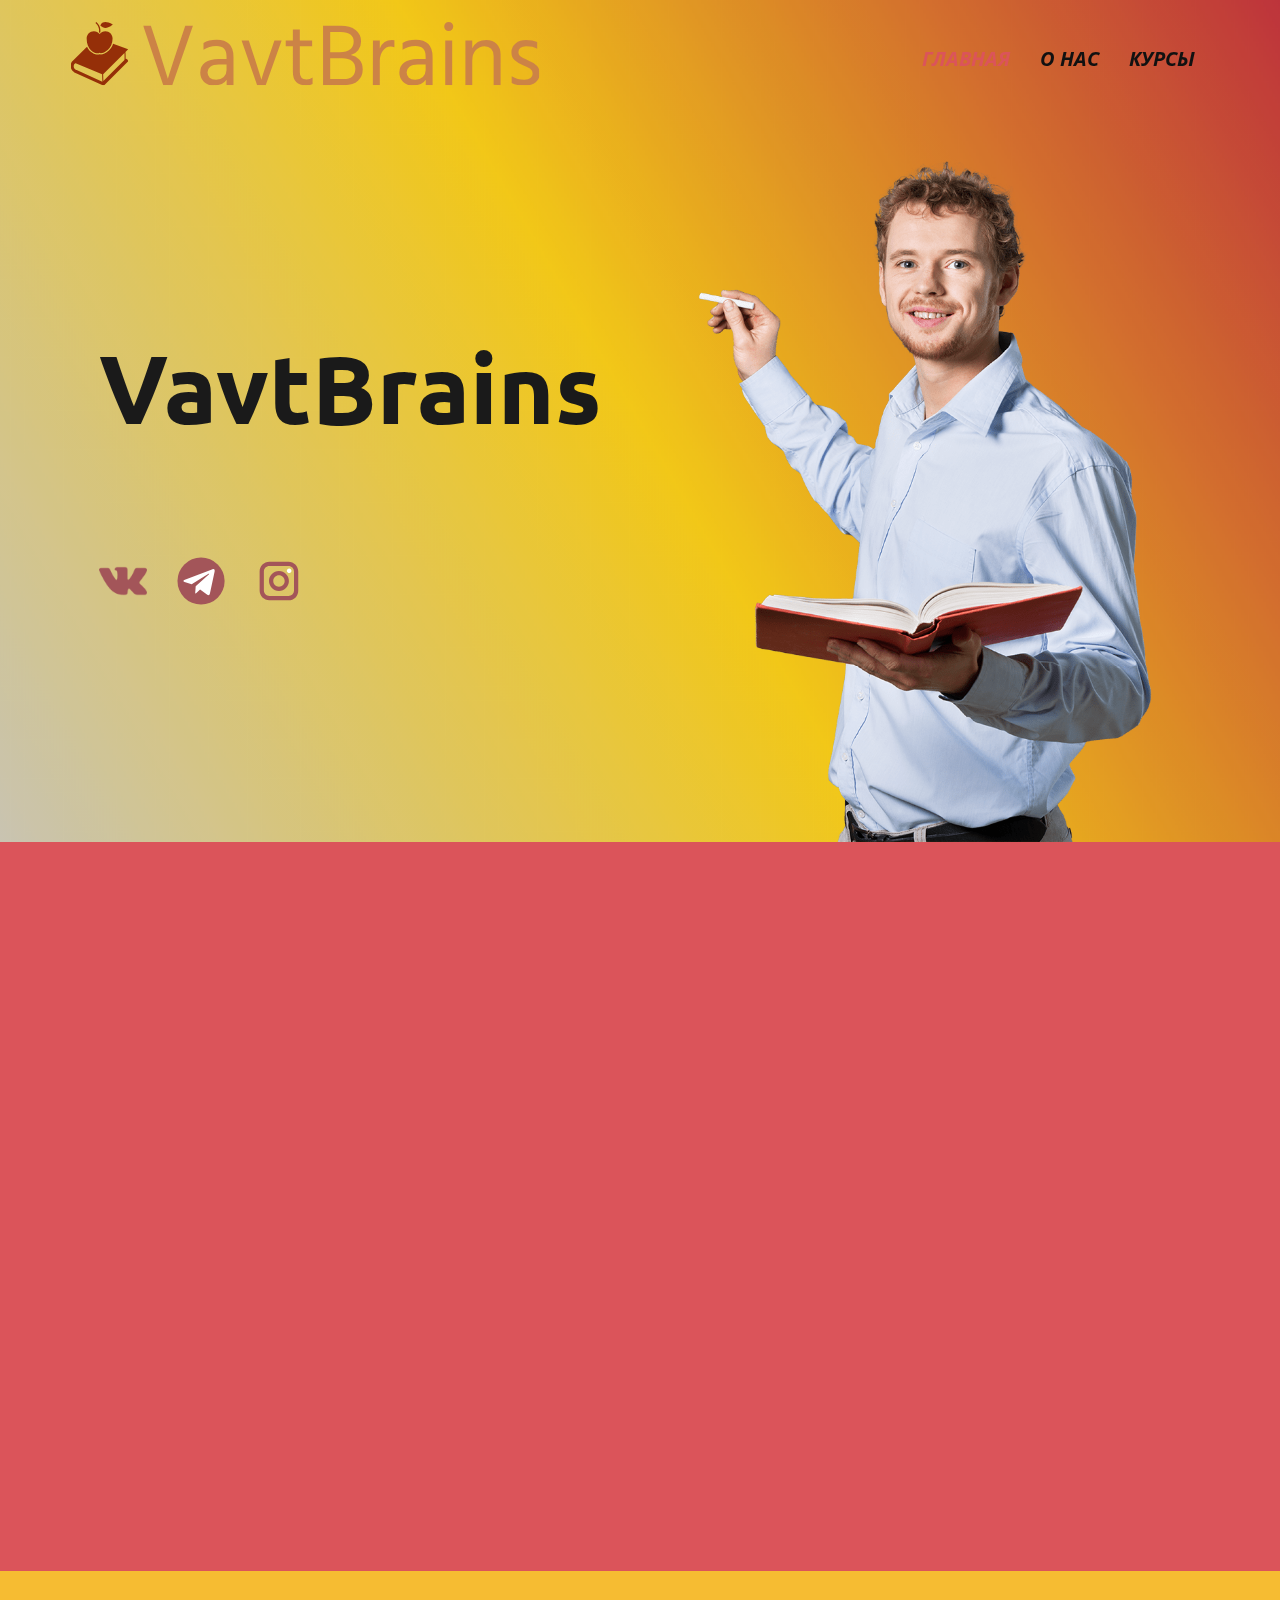
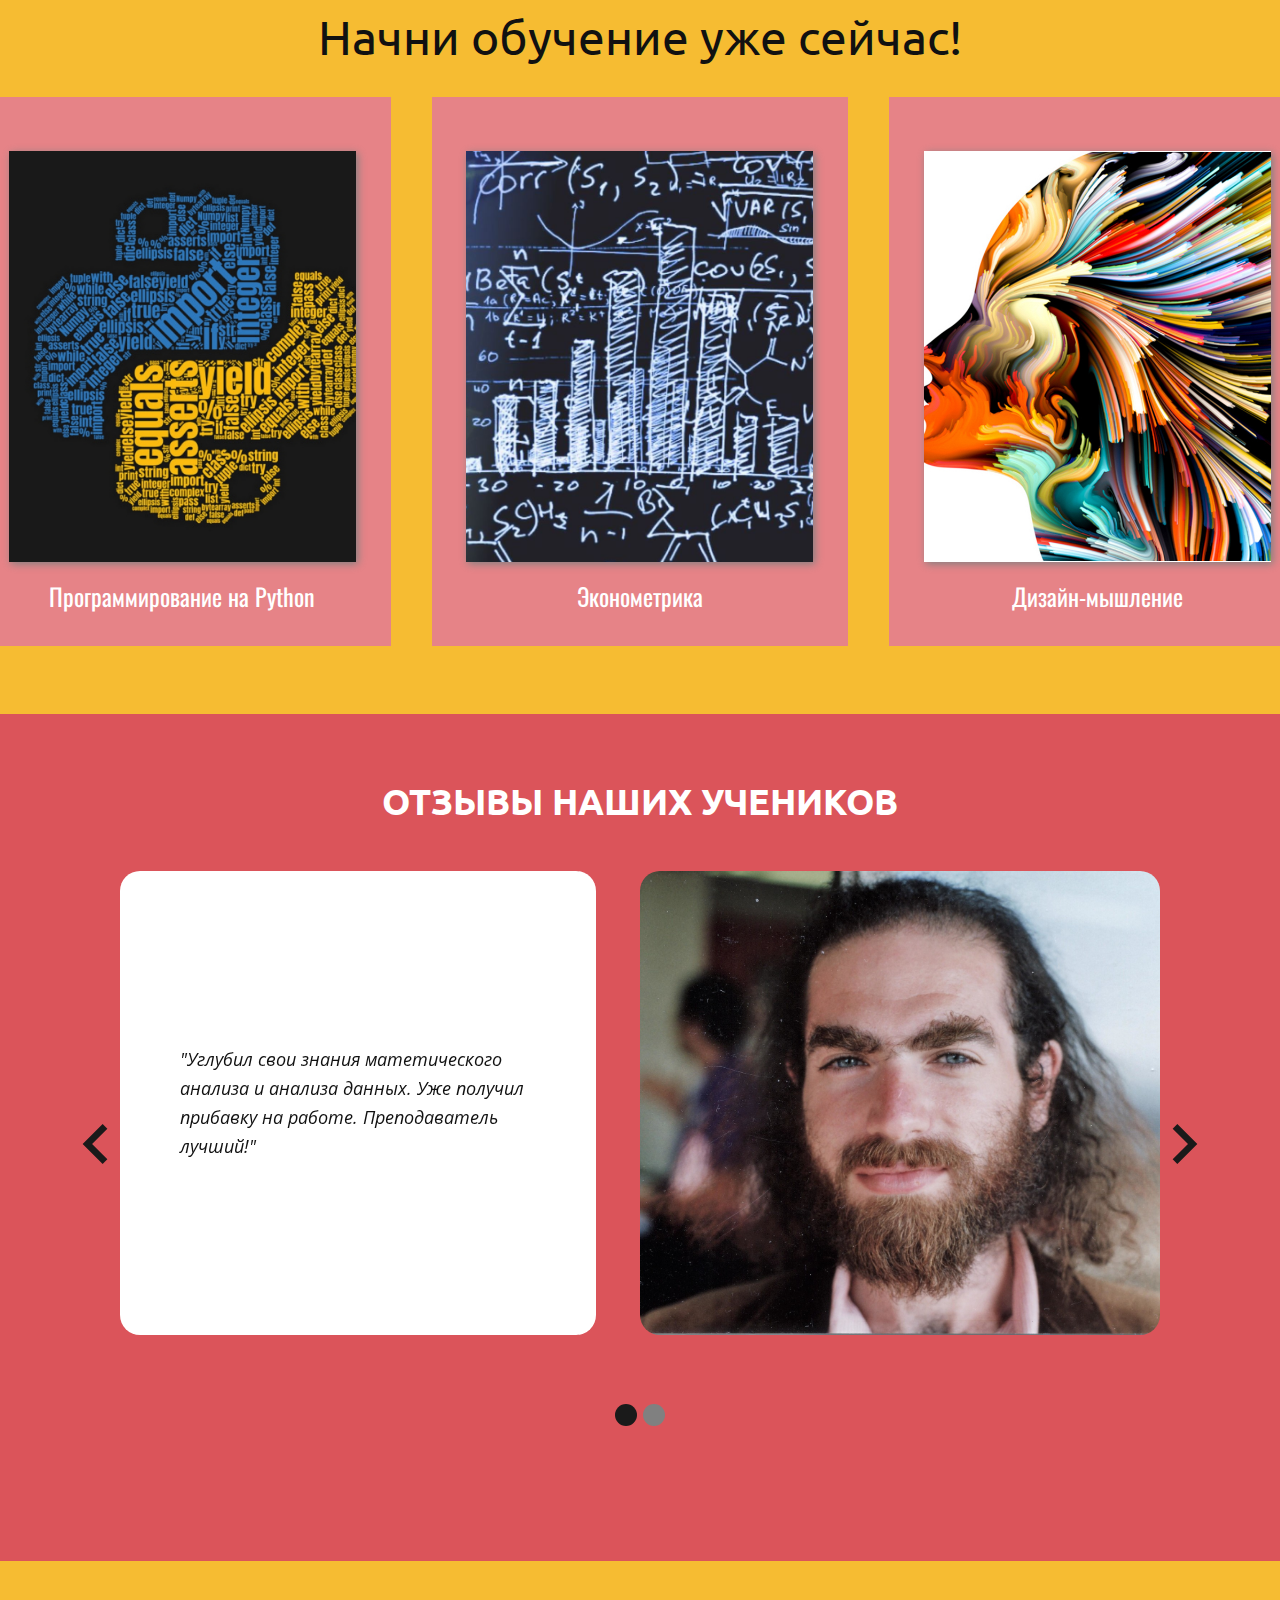
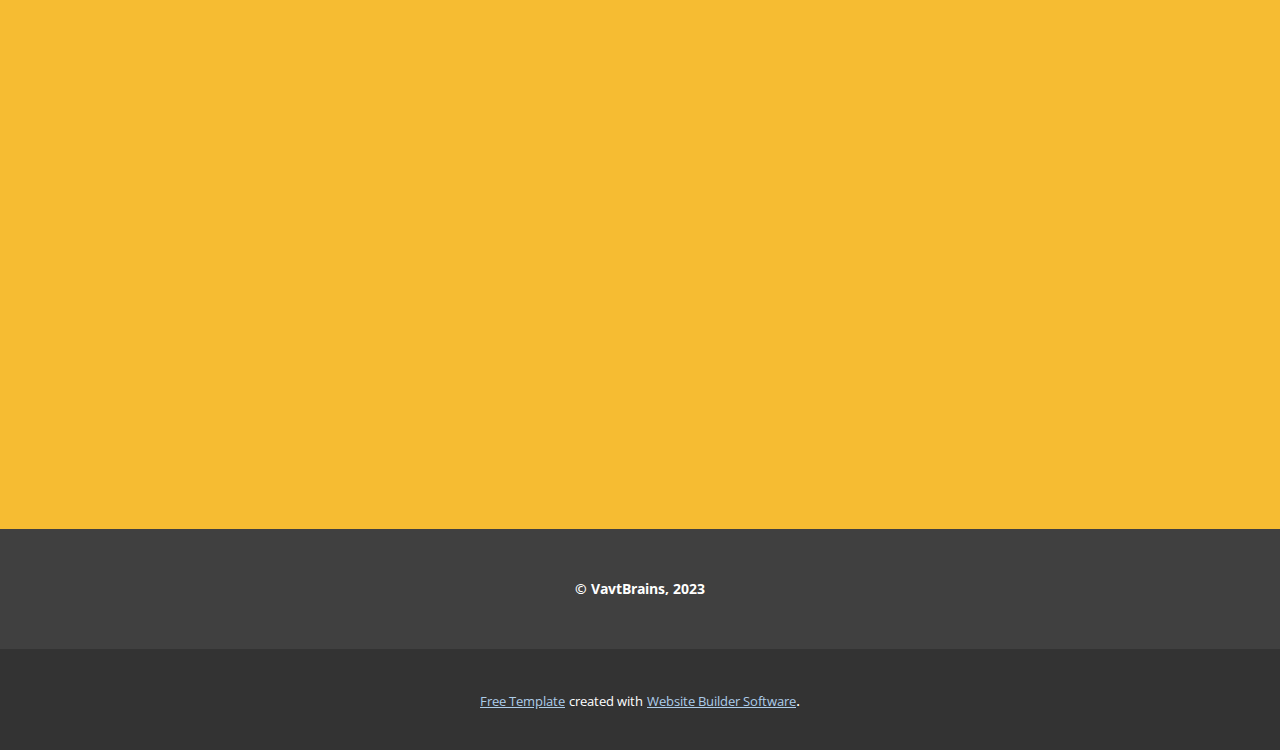
==== index.html @ 1d0968ed "Initial commit" ====
<!DOCTYPE html>
<html style="font-size: 16px;" lang="ru"><head>
    <meta name="viewport" content="width=device-width, initial-scale=1.0">
    <meta charset="utf-8">
    <meta name="keywords" content="​Teaching and Learning Center, Education and Learning, 01, 02, 03, 04, Meet The Team, ​Start working smarter, ​Your space
to learn, connect,
and be inspired, Educational programs">
    <meta name="description" content="">
    <title>Главная</title>
    <link rel="stylesheet" href="nicepage.css" media="screen">
<link rel="stylesheet" href="Главная.css" media="screen">
    <script class="u-script" type="text/javascript" src="jquery.js" defer=""></script>
    <script class="u-script" type="text/javascript" src="nicepage.js" defer=""></script>
    <meta name="generator" content="Nicepage 5.20.7, nicepage.com">
    <meta name="referrer" content="origin">
    <link id="u-theme-google-font" rel="stylesheet" href="https://fonts.googleapis.com/css?family=Roboto:100,100i,300,300i,400,400i,500,500i,700,700i,900,900i|Open+Sans:300,300i,400,400i,500,500i,600,600i,700,700i,800,800i">
    <link id="u-page-google-font" rel="stylesheet" href="https://fonts.googleapis.com/css?family=Ubuntu:300,300i,400,400i,500,500i,700,700i|Lobster:400|Oswald:200,300,400,500,600,700">
    
    
    
    
    
    
    
    <script type="application/ld+json">{
		"@context": "http://schema.org",
		"@type": "Organization",
		"name": "",
		"logo": "images/logo-no-background.svg"
}</script>
    <meta name="theme-color" content="#478ac9">
    <meta property="og:title" content="Главная">
    <meta property="og:type" content="website">
  <meta data-intl-tel-input-cdn-path="intlTelInput/"></head>
  <body data-home-page="Главная.html" data-home-page-title="Главная" data-path-to-root="./" data-include-products="false" class="u-body u-overlap u-overlap-transparent u-xl-mode" data-lang="ru"><header class="u-clearfix u-grey-75 u-header u-sticky u-sticky-ec16 u-header" id="sec-6c31"><div class="u-clearfix u-sheet u-sheet-1">
        <a href="Главная.html" class="u-image u-logo u-image-1" data-image-width="1500" data-image-height="204" title="Главная">
          <img src="images/logo-no-background.svg" class="u-logo-image u-logo-image-1">
        </a>
        <nav class="u-menu u-menu-one-level u-offcanvas u-menu-1">
          <div class="menu-collapse" style="font-size: 1.25rem; letter-spacing: 0px; font-weight: 700; font-style: italic; text-transform: uppercase;">
            <a class="u-button-style u-custom-left-right-menu-spacing u-custom-padding-bottom u-custom-text-active-color u-custom-text-hover-color u-custom-top-bottom-menu-spacing u-nav-link u-text-active-palette-1-base u-text-hover-palette-2-base" href="#">
              <svg class="u-svg-link" viewBox="0 0 24 24"><use xmlns:xlink="http://www.w3.org/1999/xlink" xlink:href="#menu-hamburger"></use></svg>
              <svg class="u-svg-content" version="1.1" id="menu-hamburger" viewBox="0 0 16 16" x="0px" y="0px" xmlns:xlink="http://www.w3.org/1999/xlink" xmlns="http://www.w3.org/2000/svg"><g><rect y="1" width="16" height="2"></rect><rect y="7" width="16" height="2"></rect><rect y="13" width="16" height="2"></rect>
</g></svg>
            </a>
          </div>
          <div class="u-custom-menu u-nav-container">
            <ul class="u-nav u-unstyled u-nav-1"><li class="u-nav-item"><a class="u-button-style u-nav-link u-text-active-palette-2-base u-text-hover-custom-color-1" href="Главная.html" style="padding: 30px 15px;">Главная</a>
</li><li class="u-nav-item"><a class="u-button-style u-nav-link u-text-active-palette-2-base u-text-hover-custom-color-1" href="О-нас.html" style="padding: 30px 15px;">О нас</a>
</li><li class="u-nav-item"><a class="u-button-style u-nav-link u-text-active-palette-2-base u-text-hover-custom-color-1" href="Курсы.html" style="padding: 30px 15px;">Курсы</a>
</li></ul>
          </div>
          <div class="u-custom-menu u-nav-container-collapse">
            <div class="u-black u-container-style u-inner-container-layout u-opacity u-opacity-95 u-sidenav">
              <div class="u-inner-container-layout u-sidenav-overflow">
                <div class="u-menu-close"></div>
                <ul class="u-align-center u-nav u-popupmenu-items u-unstyled u-nav-2"><li class="u-nav-item"><a class="u-button-style u-nav-link" href="Главная.html">Главная</a>
</li><li class="u-nav-item"><a class="u-button-style u-nav-link" href="О-нас.html">О нас</a>
</li><li class="u-nav-item"><a class="u-button-style u-nav-link" href="Курсы.html">Курсы</a>
</li></ul>
              </div>
            </div>
            <div class="u-black u-menu-overlay u-opacity u-opacity-70"></div>
          </div>
        </nav>
      </div></header>
    <section class="u-clearfix u-image u-shading u-section-1" id="sec-2d2a" data-image-width="1920" data-image-height="1080">
      <div class="u-clearfix u-sheet u-valign-middle-md u-valign-middle-sm u-valign-middle-xs u-sheet-1">
        <div class="data-layout-selected u-clearfix u-expanded-width u-layout-wrap u-layout-wrap-1">
          <div class="u-layout">
            <div class="u-layout-row">
              <div class="u-container-align-left u-container-style u-layout-cell u-left-cell u-shape-rectangle u-size-30 u-layout-cell-1" src="">
                <div class="u-container-layout u-container-layout-1">
                  <h1 class="u-align-left u-custom-font u-font-ubuntu u-text u-text-grey-90 u-text-1" data-animation-name="customAnimationIn" data-animation-duration="1500" data-animation-delay="0"> VavtBrains</h1>
                  <p class="u-align-left u-custom-font u-font-lobster u-text u-text-grey-90 u-text-2" data-animation-name="customAnimationIn" data-animation-duration="1000" data-animation-delay="1500"> От профессионалов для профессионалов.</p>
                  <div class="u-social-icons u-spacing-30 u-social-icons-1" data-animation-name="customAnimationIn" data-animation-duration="1000" data-animation-delay="250">
                    <a class="u-social-url" target="_blank" data-type="Custom" title="Custom" href=""><span class="u-file-icon u-icon u-social-custom u-social-icon u-text-palette-2-dark-1 u-icon-1"><img src="images/81893-cced11c1.png" alt=""></span>
                    </a>
                    <a class="u-social-url" target="_blank" data-type="Telegram" title="Telegram" href=""><span class="u-icon u-social-icon u-social-telegram u-text-palette-2-dark-1 u-icon-2"><svg class="u-svg-link" preserveAspectRatio="xMidYMin slice" viewBox="0 0 112 112" style=""><use xmlns:xlink="http://www.w3.org/1999/xlink" xlink:href="#svg-775e"></use></svg><svg class="u-svg-content" viewBox="0 0 112 112" x="0" y="0" id="svg-775e"><circle fill="currentColor" cx="56.1" cy="56.1" r="55"></circle><path fill="#FFFFFF" d="M18.4,53.2l64.7-24.9c3-1.1,5.6,0.7,4.7,5.3l0,0l-11,51.8c-0.8,3.7-3,4.6-6.1,2.8L53.9,75.8l-8.1,7.8
	c-0.9,0.9-1.7,1.6-3.4,1.6l1.2-17l31.1-28c1.4-1.2-0.3-1.9-2.1-0.7L34.2,63.7l-16.6-5.2C14,57.4,14,54.9,18.4,53.2L18.4,53.2z"></path></svg></span>
                    </a>
                    <a class="u-social-url" title="instagram" target="_blank" href="https://instagram.com/name"><span class="u-icon u-social-icon u-social-instagram u-text-palette-2-dark-1 u-icon-3"><svg class="u-svg-link" preserveAspectRatio="xMidYMin slice" viewBox="0 0 112 112" style=""><use xmlns:xlink="http://www.w3.org/1999/xlink" xlink:href="#svg-4257"></use></svg><svg class="u-svg-content" viewBox="0 0 112 112" x="0" y="0" id="svg-4257"><path fill="currentColor" d="M55.9,32.9c-12.8,0-23.2,10.4-23.2,23.2s10.4,23.2,23.2,23.2s23.2-10.4,23.2-23.2S68.7,32.9,55.9,32.9z
	 M55.9,69.4c-7.4,0-13.3-6-13.3-13.3c-0.1-7.4,6-13.3,13.3-13.3s13.3,6,13.3,13.3C69.3,63.5,63.3,69.4,55.9,69.4z"></path><path fill="#FFFFFF" d="M79.7,26.8c-3,0-5.4,2.5-5.4,5.4s2.5,5.4,5.4,5.4c3,0,5.4-2.5,5.4-5.4S82.7,26.8,79.7,26.8z"></path><path fill="currentColor" d="M78.2,11H33.5C21,11,10.8,21.3,10.8,33.7v44.7c0,12.6,10.2,22.8,22.7,22.8h44.7c12.6,0,22.7-10.2,22.7-22.7
	V33.7C100.8,21.1,90.6,11,78.2,11z M91,78.4c0,7.1-5.8,12.8-12.8,12.8H33.5c-7.1,0-12.8-5.8-12.8-12.8V33.7
	c0-7.1,5.8-12.8,12.8-12.8h44.7c7.1,0,12.8,5.8,12.8,12.8V78.4z"></path></svg></span>
                    </a>
                  </div>
                </div>
              </div>
              <div class="u-align-left u-container-align-center-sm u-container-align-center-xs u-container-style u-layout-cell u-right-cell u-size-30 u-layout-cell-2">
                <div class="u-container-layout u-valign-bottom-lg u-valign-bottom-md u-valign-bottom-xl u-valign-top-sm u-valign-top-xs u-container-layout-2">
                  <img src="images/dswamin.png" alt="" class="u-expanded-width-lg u-expanded-width-xl u-image u-image-default u-image-1" data-animation-name="customAnimationIn" data-animation-duration="1500" data-animation-delay="0">
                </div>
              </div>
            </div>
          </div>
        </div>
      </div>
    </section>
    <section class="u-align-center u-clearfix u-container-align-left u-palette-2-base u-section-2" id="carousel_10de">
      <div class="u-clearfix u-sheet u-valign-middle u-sheet-1">
        <div class="data-layout-selected u-clearfix u-expanded-width u-layout-wrap u-layout-wrap-1">
          <div class="u-layout">
            <div class="u-layout-row">
              <div class="u-container-align-left u-container-style u-layout-cell u-size-30 u-layout-cell-1">
                <div class="u-container-layout u-valign-top u-container-layout-1">
                  <h5 class="u-align-left u-text u-text-default u-text-palette-2-light-1 u-text-1" data-animation-name="customAnimationIn" data-animation-duration="1500" data-animation-delay="500">ОСобый подход</h5>
                  <div class="u-list u-list-1">
                    <div class="u-repeater u-repeater-1">
                      <div class="u-container-align-left u-container-style u-list-item u-repeater-item u-shape-rectangle u-list-item-1" data-animation-name="customAnimationIn" data-animation-duration="1500" data-animation-delay="250">
                        <div class="u-container-layout u-similar-container u-container-layout-2">
                          <h3 class="u-align-left u-text u-text-2"> Новые стратегии образования</h3>
                          <p class="u-align-left u-text u-text-3">В наших курсах используются уникальные методики преподавателей, а также современные технологии обучения.<br>
                          </p>
                        </div>
                      </div>
                      <div class="u-container-align-left u-container-style u-list-item u-repeater-item u-shape-rectangle u-list-item-2" data-animation-name="customAnimationIn" data-animation-duration="1500" data-animation-delay="250">
                        <div class="u-container-layout u-similar-container u-container-layout-3">
                          <h3 class="u-align-left u-text u-text-4"> Обучение на практике</h3>
                          <p class="u-align-left u-text u-text-5"> В наших курсах 80% практики и 20% теории.</p>
                        </div>
                      </div>
                    </div>
                  </div>
                </div>
              </div>
              <div class="u-container-align-left u-container-style u-layout-cell u-size-30 u-layout-cell-2">
                <div class="u-container-layout u-valign-bottom u-container-layout-4">
                  <h5 class="u-align-left u-text u-text-default u-text-palette-2-light-1 u-text-6" data-animation-name="customAnimationIn" data-animation-duration="1500" data-animation-delay="500" data-animation-direction=""> Профессиональное обучение</h5>
                  <div class="u-list u-list-2">
                    <div class="u-repeater u-repeater-2">
                      <div class="u-container-align-left u-container-style u-list-item u-repeater-item u-shape-rectangle u-list-item-3" data-animation-name="customAnimationIn" data-animation-duration="1500" data-animation-delay="250">
                        <div class="u-container-layout u-similar-container u-valign-middle u-container-layout-5">
                          <h3 class="u-align-left u-text u-text-7"> Учителя - профессионалы</h3>
                          <p class="u-align-left u-text u-text-8">Наши преподаватели - действующие бизнесмены, политики, программисты, практикующие ученые с научной степенью.</p>
                        </div>
                      </div>
                      <div class="u-container-align-left u-container-style u-list-item u-repeater-item u-shape-rectangle u-list-item-4" data-animation-name="customAnimationIn" data-animation-duration="1500" data-animation-delay="250">
                        <div class="u-container-layout u-similar-container u-valign-middle u-container-layout-6">
                          <h3 class="u-align-left u-text u-text-9"> Коротко и трудоемко</h3>
                          <p class="u-align-left u-text u-text-10">Отличительной частью наших курсов является короткое время их прохождения, но существенное количество качественного преподаваемого материала.</p>
                        </div>
                      </div>
                    </div>
                  </div>
                </div>
              </div>
            </div>
          </div>
        </div>
      </div>
    </section>
    <section class="u-clearfix u-custom-color-1 u-section-3" id="sec-ecf3">
      <div class="u-clearfix u-sheet u-sheet-1">
        <h2 class="u-custom-font u-font-ubuntu u-text u-text-default u-text-1"> Начни обучение уже сейчас!</h2>
        <div class="custom-expanded u-list u-list-1">
          <div class="u-repeater u-repeater-1">
            <div class="u-align-center u-container-style u-custom-item u-hover-feature u-list-item u-palette-2-light-1 u-repeater-item u-shape-rectangle u-list-item-1">
              <div class="u-container-layout u-similar-container u-container-layout-1">
                <img alt="" class="custom-expanded u-align-center u-image u-image-default u-image-1" data-image-width="1920" data-image-height="1008" src="images/python.jpeg">
                <h4 class="u-align-center u-custom-font u-font-oswald u-text u-text-default u-text-2">Программирование на Python</h4>
              </div>
            </div>
            <div class="u-align-center u-container-style u-custom-item u-hover-feature u-list-item u-palette-2-light-1 u-repeater-item u-shape-rectangle u-list-item-2">
              <div class="u-container-layout u-similar-container u-container-layout-2">
                <img alt="" class="custom-expanded u-align-center u-image u-image-default u-image-2" data-image-width="1614" data-image-height="895" src="images/d6fbc280-a4ec-002d-baf9-3fa8431ed0ff.jpg">
                <h4 class="u-align-center u-custom-font u-font-oswald u-text u-text-default u-text-3">Эконометрика</h4>
              </div>
            </div>
            <div class="u-align-center u-container-style u-custom-item u-hover-feature u-list-item u-palette-2-light-1 u-repeater-item u-shape-rectangle u-list-item-3">
              <div class="u-container-layout u-similar-container u-container-layout-3">
                <img alt="" class="custom-expanded u-align-center u-image u-image-default u-image-3" data-image-width="1024" data-image-height="769" src="images/-.jpg">
                <h4 class="u-align-center u-custom-font u-font-oswald u-text u-text-default u-text-4">Дизайн-мышление</h4>
              </div>
            </div>
          </div>
        </div>
      </div>
      
      
      
    </section>
    <section class="u-clearfix u-palette-2-base u-section-4" id="carousel_1b35">
      <div class="u-clearfix u-sheet u-valign-middle-md u-valign-middle-sm u-valign-middle-xs u-sheet-1">
        <h3 class="u-align-center u-custom-font u-font-ubuntu u-text u-text-1">Отзывы наших учеников</h3>
        <div id="carousel-3686" data-interval="5000" data-u-ride="carousel" class="u-carousel u-expanded-width u-slider u-slider-1">
          <ol class="u-absolute-hcenter u-carousel-indicators u-carousel-indicators-1">
            <li data-u-target="#carousel-3686" class="u-active u-active-grey-90 u-grey-50 u-hover-palette-1-base u-shape-circle" data-u-slide-to="0" style="width: 22px; height: 22px;"></li>
            <li data-u-target="#carousel-3686" class="u-active-grey-90 u-grey-50 u-hover-palette-1-base u-shape-circle" data-u-slide-to="1" style="width: 22px; height: 22px;"></li>
          </ol>
          <div class="u-carousel-inner" role="listbox">
            <div class="u-active u-carousel-item u-container-style u-slide">
              <div class="u-container-layout u-container-layout-1">
                <div class="u-align-center-md u-align-center-sm u-align-center-xs u-align-left-lg u-align-left-xl u-container-style u-expanded-width-md u-expanded-width-sm u-expanded-width-xs u-group u-radius-20 u-shape-round u-white u-group-1">
                  <div class="u-container-layout u-valign-middle u-container-layout-2">
                    <blockquote class="u-border-none u-text u-text-2">"Углубил свои знания матетического анализа и анализа данных. Уже получил прибавку на работе. Преподаватель лучший!"</blockquote>
                  </div>
                </div>
                <img src="images/b2161ee2-44be-e686-e889-3df039c1b9b8.jpg" alt="" class="u-expanded-width-md u-expanded-width-sm u-expanded-width-xs u-image u-image-round u-radius-20 u-image-1" data-image-width="3252" data-image-height="2187">
              </div>
            </div>
            <div class="u-carousel-item u-container-style u-expanded-width u-slide">
              <div class="u-container-layout u-container-layout-3">
                <div class="u-align-center-md u-align-center-sm u-align-center-xs u-align-left-lg u-align-left-xl u-container-style u-expanded-width-md u-expanded-width-sm u-expanded-width-xs u-group u-radius-20 u-shape-round u-white u-group-2">
                  <div class="u-container-layout u-valign-middle u-container-layout-4">
                    <blockquote class="u-border-none u-text u-text-3">"Раньше я боялся кода, но теперь любая задача разработчика мне по плечу! С дипломом от VavtBrains я уже получил несколько предложений работодателей!"&nbsp;</blockquote>
                  </div>
                </div>
                <img src="images/2ad90310-c267-a607-f74d-c62b652bc771.jpg" alt="" class="u-expanded-width-md u-expanded-width-sm u-expanded-width-xs u-hidden-xs u-image u-image-round u-radius-20 u-image-2" data-image-width="623" data-image-height="830">
              </div>
            </div>
          </div>
          <a class="u-absolute-vcenter u-carousel-control u-carousel-control-prev u-spacing-5 u-text-grey-90 u-carousel-control-1" href="#carousel-3686" role="button" data-u-slide="prev">
            <span aria-hidden="true">
              <svg viewBox="0 0 256 256"><g><polygon points="207.093,30.187 176.907,0 48.907,128 176.907,256 207.093,225.813 109.28,128"></polygon>
</g></svg>
            </span>
            <span class="sr-only">
              <svg viewBox="0 0 256 256"><g><polygon points="207.093,30.187 176.907,0 48.907,128 176.907,256 207.093,225.813 109.28,128"></polygon>
</g></svg>
            </span>
          </a>
          <a class="u-absolute-vcenter u-carousel-control u-carousel-control-next u-spacing-5 u-text-grey-90 u-carousel-control-2" href="#carousel-3686" role="button" data-u-slide="next">
            <span aria-hidden="true">
              <svg viewBox="0 0 306 306"><g id="chevron-right"><polygon points="94.35,0 58.65,35.7 175.95,153 58.65,270.3 94.35,306 247.35,153"></polygon>
</g></svg>
            </span>
            <span class="sr-only">
              <svg viewBox="0 0 306 306"><g id="chevron-right"><polygon points="94.35,0 58.65,35.7 175.95,153 58.65,270.3 94.35,306 247.35,153"></polygon>
</g></svg>
            </span>
          </a>
        </div>
      </div>
    </section>
    <section class="u-align-center u-clearfix u-custom-color-1 u-valign-middle u-section-5" id="sec-cc3d">
      <div class="u-expanded-width u-palette-2-base u-shape u-shape-rectangle u-shape-1" data-animation-name="customAnimationIn" data-animation-duration="1500" data-animation-delay="500"></div>
      <div class="u-container-style u-group u-radius-10 u-shape-round u-white u-group-1" data-animation-name="customAnimationIn" data-animation-duration="1500" data-animation-delay="500">
        <div class="u-container-layout u-container-layout-1">
          <h3 class="u-align-center u-text u-text-palette-2-base u-text-1">Остались вопросы? Свяжись с нами!</h3>
          <div class="u-expanded-width-sm u-expanded-width-xs u-form u-form-1">
            <form action="https://forms.nicepagesrv.com/v2/form/process" class="u-clearfix u-form-spacing-10 u-form-vertical u-inner-form" style="padding: 0px;" source="email" name="form-2">
              <div class="u-form-group u-form-name">
                <label for="name-da97" class="u-form-control-hidden u-label">Name</label>
                <input type="text" placeholder="Ваше имя" id="name-da97" name="name" class="u-border-no-bottom u-border-no-left u-border-no-right u-border-no-top u-grey-5 u-input u-input-rectangle" required="" wfd-id="id1068">
              </div>
              <div class="u-form-email u-form-group">
                <label for="email-da97" class="u-form-control-hidden u-label">Email</label>
                <input type="email" placeholder="Ваша электронная почта" id="email-da97" name="email" class="u-border-no-bottom u-border-no-left u-border-no-right u-border-no-top u-grey-5 u-input u-input-rectangle" required="" wfd-id="id1069">
              </div>
              <div class="u-form-group u-form-message">
                <label for="message-da97" class="u-form-control-hidden u-label">Message</label>
                <textarea placeholder="Ваше сообщение" rows="4" cols="50" id="message-da97" name="message" class="u-border-no-bottom u-border-no-left u-border-no-right u-border-no-top u-grey-5 u-input u-input-rectangle" required=""></textarea>
              </div>
              <div class="u-align-left u-form-group u-form-submit">
                <a href="#" class="u-border-none u-btn u-btn-round u-btn-submit u-button-style u-palette-2-base u-radius-15 u-btn-1">ОТПРАВИТЬ</a>
                <input type="submit" value="submit" class="u-form-control-hidden" wfd-id="id1070">
              </div>
              <div class="u-form-send-message u-form-send-success"> Thank you! Your message has been sent. </div>
              <div class="u-form-send-error u-form-send-message"> Unable to send your message. Please fix errors then try again. </div>
              <input type="hidden" value="" name="recaptchaResponse" wfd-id="id1071">
              <input type="hidden" name="formServices" value="3dff29ad-f660-20fb-4fb2-9bbdef9993fa">
            </form>
          </div>
          <a href="https://nicepage.com/website-design" class="u-active-none u-btn u-button-style u-hover-none u-none u-text-hover-palette-2-base u-btn-2"><span class="u-icon u-text-palette-2-base"><svg class="u-svg-content" viewBox="0 0 241.73 241.73" x="0px" y="0px" style="width: 1em; height: 1em;"><g><path style="fill:currentColor;" d="M234.771,181.213l-34.938-34.953c-4.692-4.668-10.975-7.24-17.689-7.24   c-6.987,0-13.584,2.751-18.572,7.742l-13.6,13.597c-10.568-5.874-24.614-13.953-39.197-28.536   c-14.566-14.571-22.646-28.576-28.55-39.201l13.613-13.603c10.121-10.142,10.328-26.413,0.463-36.269L61.37,7.818   c-4.679-4.692-10.962-7.276-17.693-7.276c-6.831,0-13.293,2.63-18.252,7.417c-3,2.416-18.055,15.706-23.666,43.114   c-7.856,38.363,10.194,75.274,62.302,127.403c58.209,58.191,107.902,62.714,121.746,62.714c2.882,0,4.621-0.178,5.085-0.232   c27.147-3.182,36.867-15.238,43.964-24.041C244.052,205.508,244.02,190.496,234.771,181.213z M223.178,207.502   c-6.671,8.274-12.971,16.088-34.031,18.557c-0.011,0.001-1.163,0.13-3.34,0.13c-12.386,0-57.008-4.206-111.139-58.32   C26.615,119.796,9.749,86.829,16.454,54.081c4.894-23.906,17.887-34.067,18.392-34.453l0.448-0.331l0.393-0.394   c2.169-2.167,5.006-3.361,7.989-3.361c2.716,0,5.228,1.018,7.08,2.876l34.939,34.94c4.02,4.016,3.806,10.774-0.471,15.06   L69.829,83.8l-0.253,0.265c-4.012,4.419-3.54,10.391-1.33,14.28c6.377,11.508,15.112,27.269,31.92,44.082   c16.752,16.752,32.49,25.48,43.966,31.845c1.149,0.645,3.521,1.727,6.49,1.727c3.506,0,6.725-1.484,9.108-4.189l14.448-14.444   c2.157-2.158,4.985-3.347,7.964-3.347c2.722,0,5.247,1.021,7.095,2.859l34.915,34.93   C228.587,196.259,226.756,203.064,223.178,207.502z"></path><path style="fill:currentColor;" d="M146.447,37.293c12.887,1.483,28.061,9.289,38.657,19.886c10.695,10.695,18.52,26.023,19.933,39.05   c0.417,3.843,3.667,6.691,7.447,6.691c0.27,0,0.544-0.015,0.818-0.044c4.118-0.447,7.094-4.147,6.647-8.265   c-1.787-16.467-11.075-34.874-24.238-48.038c-13.04-13.041-31.259-22.306-47.549-24.181c-4.113-0.477-7.834,2.479-8.308,6.593   C139.38,33.099,142.331,36.819,146.447,37.293z"></path><path style="fill:currentColor;" d="M139.44,68.711c6.97,0.803,16.616,5.973,22.935,12.292c6.373,6.374,11.553,16.112,12.316,23.157   c0.417,3.844,3.667,6.692,7.447,6.692c0.27,0,0.543-0.015,0.817-0.044c4.118-0.447,7.095-4.147,6.648-8.265   c-1.304-12.028-9.289-24.813-16.623-32.147c-7.268-7.269-19.928-15.216-31.825-16.587c-4.119-0.479-7.835,2.478-8.309,6.592   C132.373,64.516,135.325,68.237,139.44,68.711z"></path>
</g></svg></span>&nbsp;+7 (495) 999-9999
          </a>
          <a href="mailto:contact@yourmail.com" class="u-active-none u-btn u-button-style u-hover-none u-none u-text-hover-palette-2-base u-btn-3"><span class="u-icon u-text-palette-2-base"><svg class="u-svg-content" viewBox="0 0 479.058 479.058" style="width: 1em; height: 1em;"><path d="m434.146 59.882h-389.234c-24.766 0-44.912 20.146-44.912 44.912v269.47c0 24.766 20.146 44.912 44.912 44.912h389.234c24.766 0 44.912-20.146 44.912-44.912v-269.47c0-24.766-20.146-44.912-44.912-44.912zm0 29.941c2.034 0 3.969.422 5.738 1.159l-200.355 173.649-200.356-173.649c1.769-.736 3.704-1.159 5.738-1.159zm0 299.411h-389.234c-8.26 0-14.971-6.71-14.971-14.971v-251.648l199.778 173.141c2.822 2.441 6.316 3.655 9.81 3.655s6.988-1.213 9.81-3.655l199.778-173.141v251.649c-.001 8.26-6.711 14.97-14.971 14.97z"></path></svg></span>&nbsp;contact@vavtbrains.ru
          </a>
          <div class="u-social-icons u-spacing-16 u-social-icons-1">
            <a class="u-social-url" target="_blank" data-type="Custom" title="Custom" href=""><span class="u-file-icon u-icon u-social-custom u-social-icon u-text-palette-2-base u-icon-3"><img src="images/25684-b527693c.png" alt=""></span>
            </a>
            <a class="u-social-url" target="_blank" data-type="Telegram" title="Telegram" href=""><span class="u-icon u-social-icon u-social-telegram u-text-palette-2-base u-icon-4"><svg class="u-svg-link" preserveAspectRatio="xMidYMin slice" viewBox="0 0 112 112" style=""><use xmlns:xlink="http://www.w3.org/1999/xlink" xlink:href="#svg-5caa"></use></svg><svg class="u-svg-content" viewBox="0 0 112 112" x="0" y="0" id="svg-5caa"><circle fill="currentColor" cx="56.1" cy="56.1" r="55"></circle><path fill="#FFFFFF" d="M18.4,53.2l64.7-24.9c3-1.1,5.6,0.7,4.7,5.3l0,0l-11,51.8c-0.8,3.7-3,4.6-6.1,2.8L53.9,75.8l-8.1,7.8
	c-0.9,0.9-1.7,1.6-3.4,1.6l1.2-17l31.1-28c1.4-1.2-0.3-1.9-2.1-0.7L34.2,63.7l-16.6-5.2C14,57.4,14,54.9,18.4,53.2L18.4,53.2z"></path></svg></span>
            </a>
            <a class="u-social-url" target="_blank" data-type="Custom" title="Custom" href=""><span class="u-icon u-icon-circle u-social-custom u-social-icon u-text-palette-2-base u-icon-5"><svg class="u-svg-link" preserveAspectRatio="xMidYMin slice" viewBox="0 0 512.00096 512.00096" style=""><use xmlns:xlink="http://www.w3.org/1999/xlink" xlink:href="#svg-009b"></use></svg><svg class="u-svg-content" viewBox="0 0 512.00096 512.00096" id="svg-009b"><path d="m373.40625 0h-234.8125c-76.421875 0-138.59375 62.171875-138.59375 138.59375v234.816406c0 76.417969 62.171875 138.589844 138.59375 138.589844h234.816406c76.417969 0 138.589844-62.171875 138.589844-138.589844v-234.816406c0-76.421875-62.171875-138.59375-138.59375-138.59375zm108.578125 373.410156c0 59.867188-48.707031 108.574219-108.578125 108.574219h-234.8125c-59.871094 0-108.578125-48.707031-108.578125-108.574219v-234.816406c0-59.871094 48.707031-108.578125 108.578125-108.578125h234.816406c59.867188 0 108.574219 48.707031 108.574219 108.578125zm0 0"></path><path d="m256 116.003906c-77.195312 0-139.996094 62.800782-139.996094 139.996094s62.800782 139.996094 139.996094 139.996094 139.996094-62.800782 139.996094-139.996094-62.800782-139.996094-139.996094-139.996094zm0 249.976563c-60.640625 0-109.980469-49.335938-109.980469-109.980469 0-60.640625 49.339844-109.980469 109.980469-109.980469 60.644531 0 109.980469 49.339844 109.980469 109.980469 0 60.644531-49.335938 109.980469-109.980469 109.980469zm0 0"></path><path d="m399.34375 66.285156c-22.8125 0-41.367188 18.558594-41.367188 41.367188 0 22.8125 18.554688 41.371094 41.367188 41.371094s41.371094-18.558594 41.371094-41.371094-18.558594-41.367188-41.371094-41.367188zm0 52.71875c-6.257812 0-11.351562-5.09375-11.351562-11.351562 0-6.261719 5.09375-11.351563 11.351562-11.351563 6.261719 0 11.355469 5.089844 11.355469 11.351563 0 6.257812-5.09375 11.351562-11.355469 11.351562zm0 0"></path></svg></span>
            </a>
          </div>
        </div>
      </div>
    </section>
    <style class="u-overlap-style">.u-overlap:not(.u-sticky-scroll) .u-header {
transparency: 0 !important
}</style>
    
    
    
    <footer class="u-align-center u-clearfix u-footer u-grey-75 u-footer" id="sec-f8ea"><div class="u-clearfix u-sheet u-sheet-1">
        <p class="u-small-text u-text u-text-variant u-text-1"><b>© VavtBrains, 2023</b>
        </p>
      </div></footer>
    <section class="u-backlink u-clearfix u-grey-80">
      <a class="u-link" href="https://nicepage.com/templates" target="_blank">
        <span>Free Template</span>
      </a>
      <p class="u-text">
        <span>created with</span>
      </p>
      <a class="u-link" href="" target="_blank">
        <span>Website Builder Software</span>
      </a>. 
    </section>
  
</body></html>
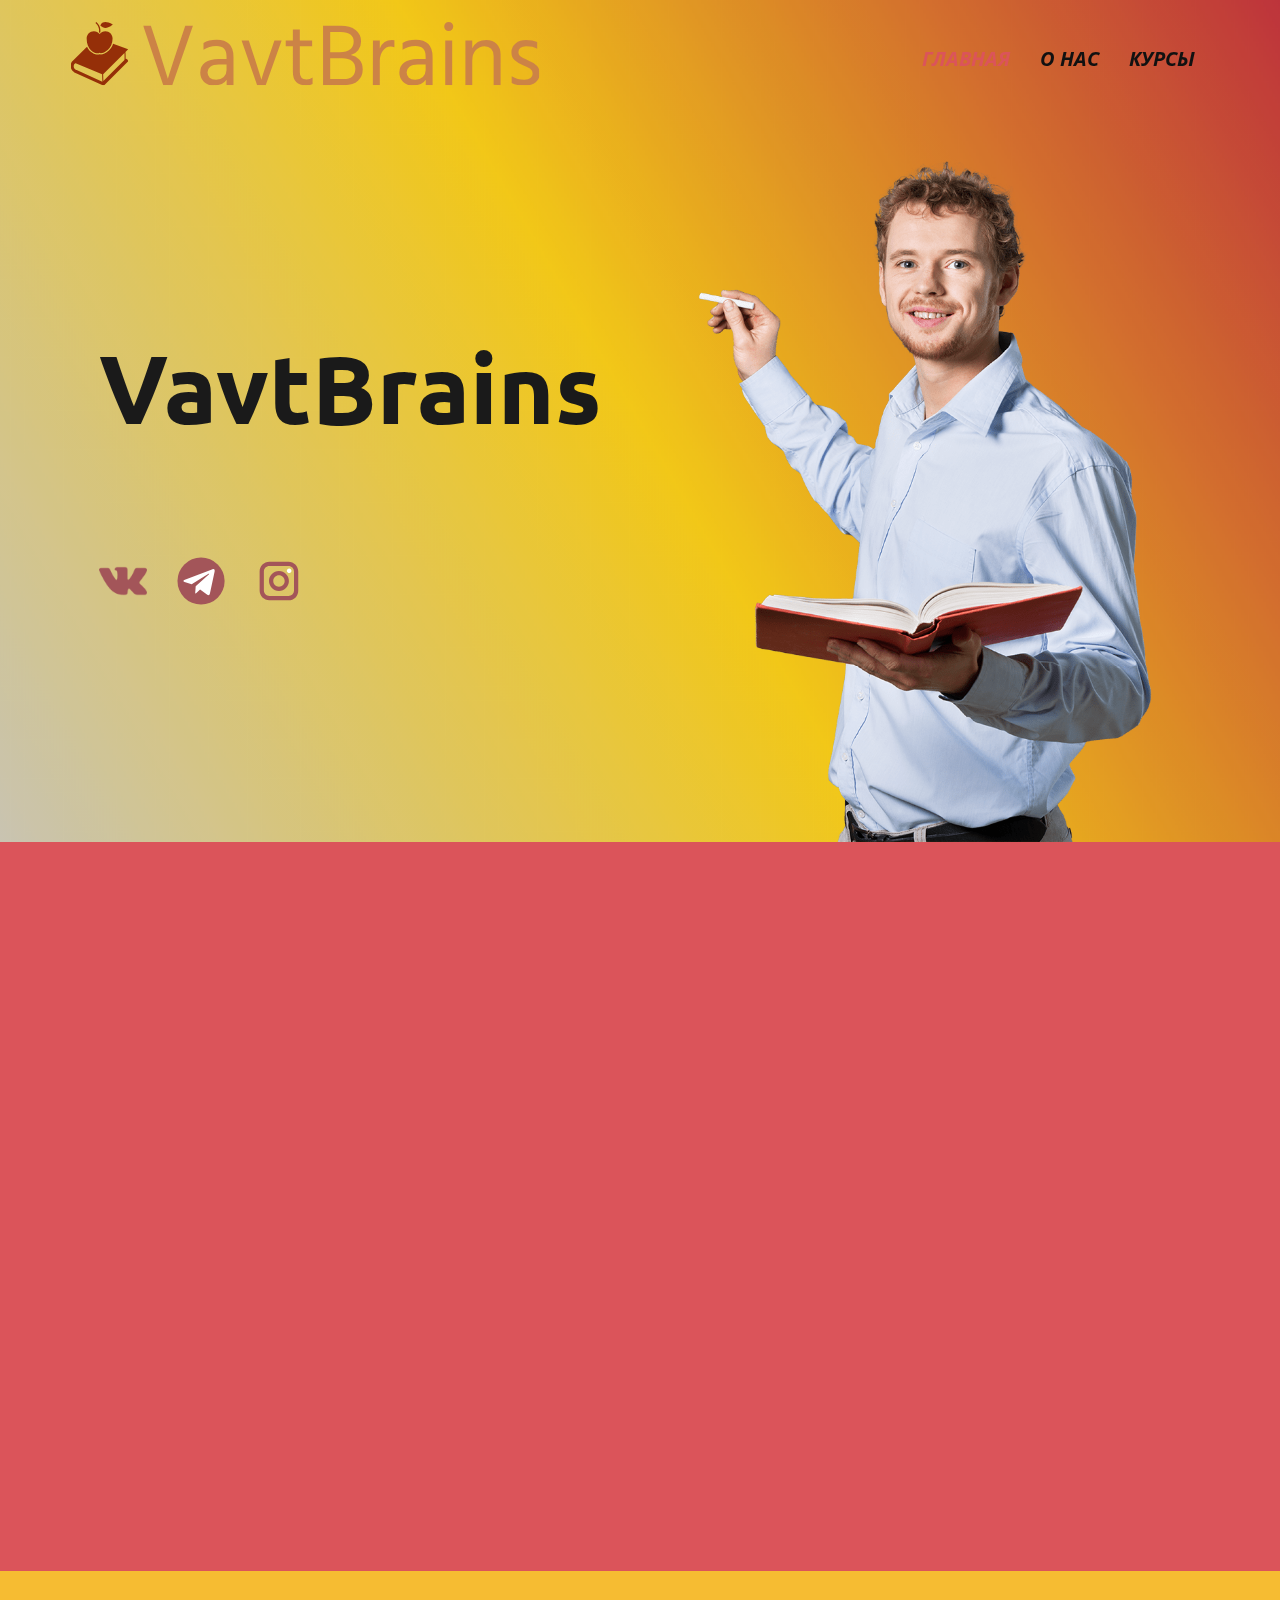
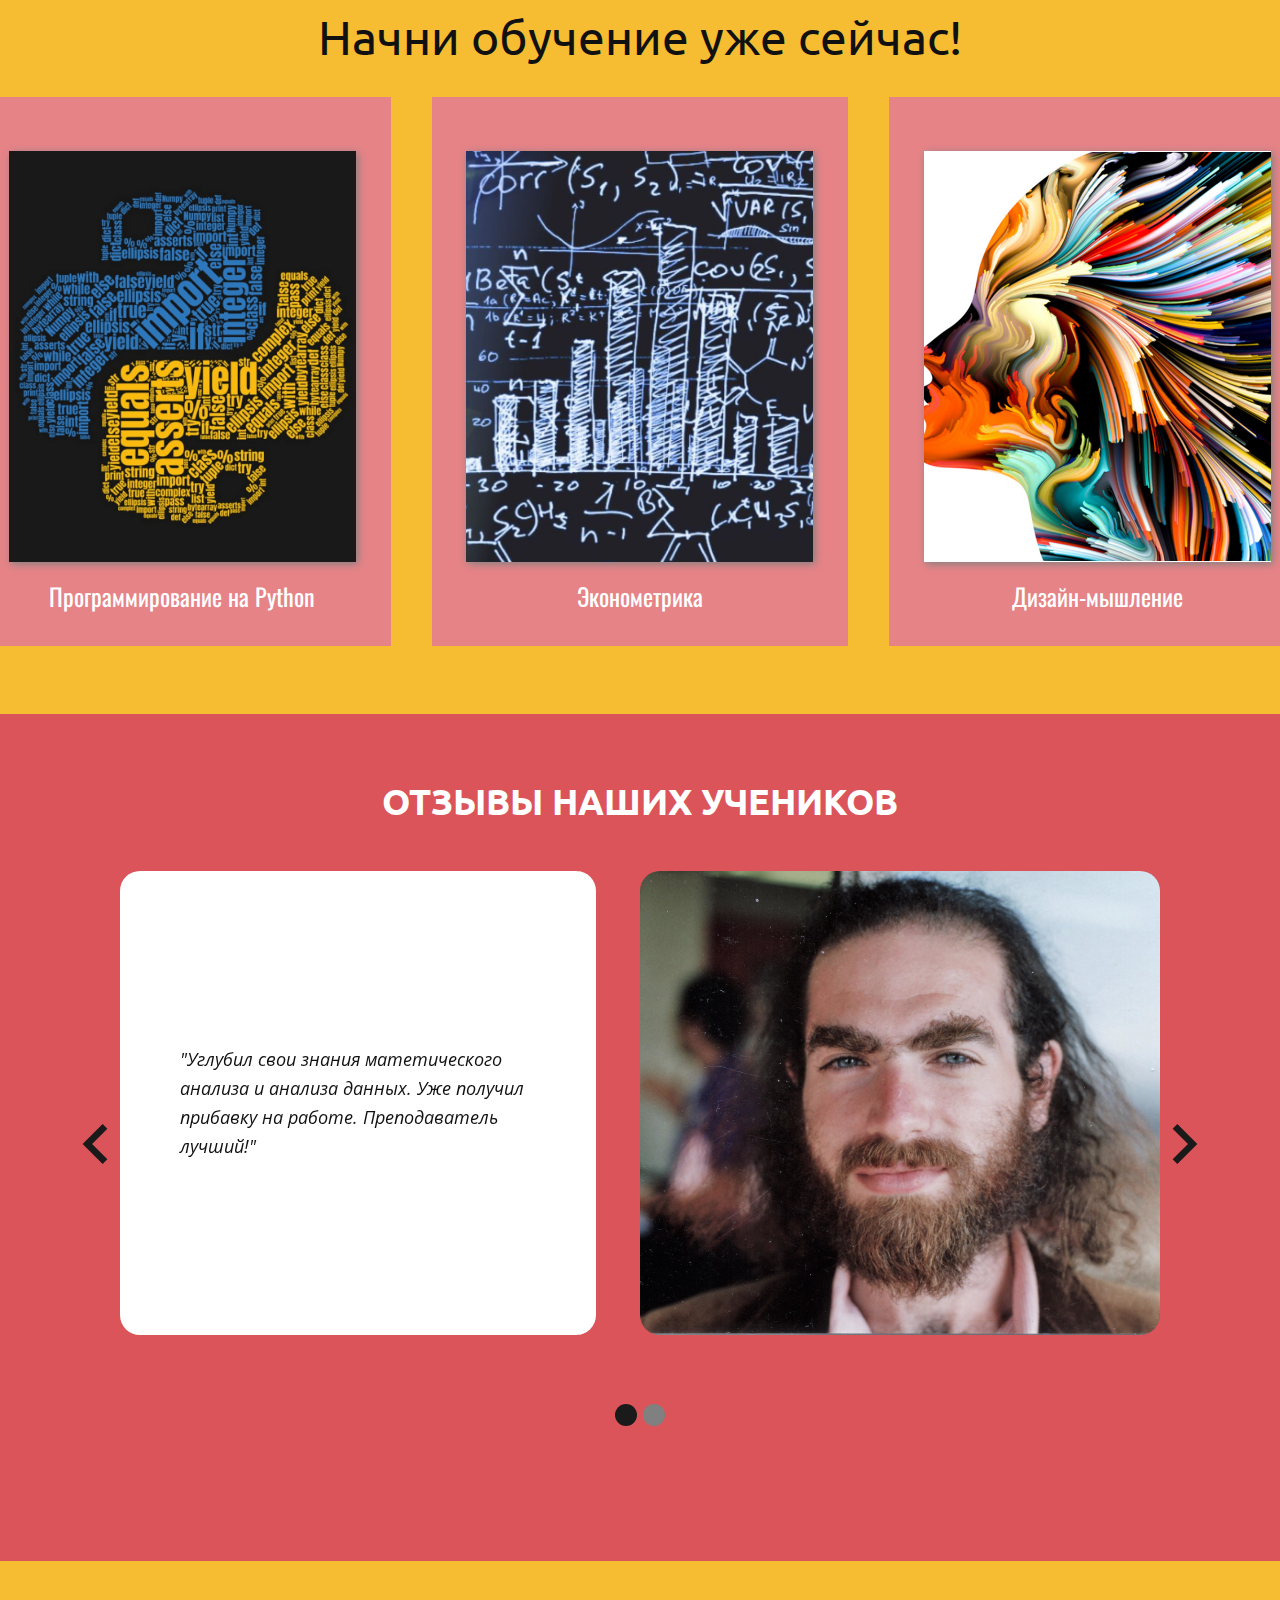
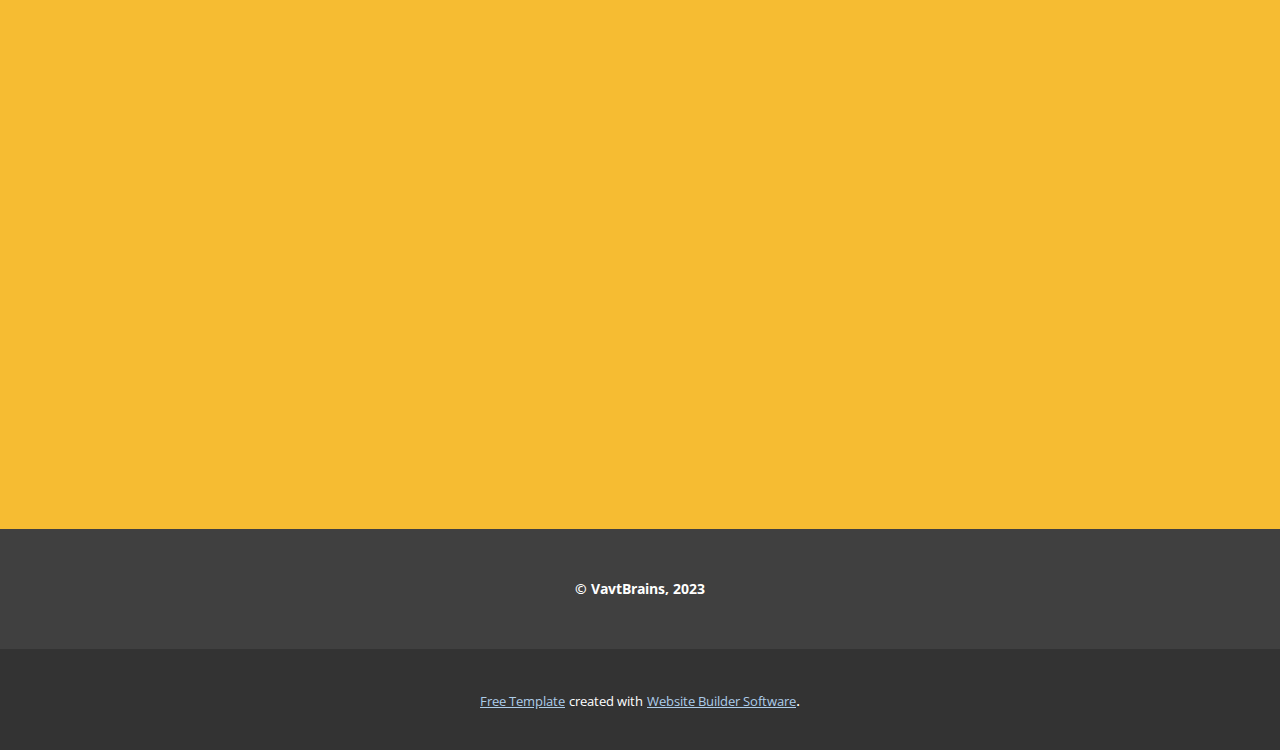
==== commit ea272eb5: "Updated curses, error page" ====
--- a/index.html
+++ b/index.html
@@ -33,7 +33,7 @@
     <meta property="og:type" content="website">
   <meta data-intl-tel-input-cdn-path="intlTelInput/"></head>
   <body data-home-page="Главная.html" data-home-page-title="Главная" data-path-to-root="./" data-include-products="false" class="u-body u-overlap u-overlap-transparent u-xl-mode" data-lang="ru"><header class="u-clearfix u-grey-75 u-header u-sticky u-sticky-ec16 u-header" id="sec-6c31"><div class="u-clearfix u-sheet u-sheet-1">
-        <a href="Главная.html" class="u-image u-logo u-image-1" data-image-width="1500" data-image-height="204" title="Главная">
+        <a href="Главная.html" class="u-hidden-xs u-image u-logo u-image-1" data-image-width="1500" data-image-height="204" title="Главная">
           <img src="images/logo-no-background.svg" class="u-logo-image u-logo-image-1">
         </a>
         <nav class="u-menu u-menu-one-level u-offcanvas u-menu-1">
@@ -155,19 +155,19 @@
         <h2 class="u-custom-font u-font-ubuntu u-text u-text-default u-text-1"> Начни обучение уже сейчас!</h2>
         <div class="custom-expanded u-list u-list-1">
           <div class="u-repeater u-repeater-1">
-            <div class="u-align-center u-container-style u-custom-item u-hover-feature u-list-item u-palette-2-light-1 u-repeater-item u-shape-rectangle u-list-item-1">
+            <div class="u-align-center u-container-style u-custom-item u-hover-feature u-list-item u-palette-2-light-1 u-repeater-item u-shape-rectangle u-list-item-1" data-href="Error-404.html">
               <div class="u-container-layout u-similar-container u-container-layout-1">
                 <img alt="" class="custom-expanded u-align-center u-image u-image-default u-image-1" data-image-width="1920" data-image-height="1008" src="images/python.jpeg">
                 <h4 class="u-align-center u-custom-font u-font-oswald u-text u-text-default u-text-2">Программирование на Python</h4>
               </div>
             </div>
-            <div class="u-align-center u-container-style u-custom-item u-hover-feature u-list-item u-palette-2-light-1 u-repeater-item u-shape-rectangle u-list-item-2">
+            <div class="u-align-center u-container-style u-custom-item u-hover-feature u-list-item u-palette-2-light-1 u-repeater-item u-shape-rectangle u-list-item-2" data-href="Курс.html">
               <div class="u-container-layout u-similar-container u-container-layout-2">
                 <img alt="" class="custom-expanded u-align-center u-image u-image-default u-image-2" data-image-width="1614" data-image-height="895" src="images/d6fbc280-a4ec-002d-baf9-3fa8431ed0ff.jpg">
                 <h4 class="u-align-center u-custom-font u-font-oswald u-text u-text-default u-text-3">Эконометрика</h4>
               </div>
             </div>
-            <div class="u-align-center u-container-style u-custom-item u-hover-feature u-list-item u-palette-2-light-1 u-repeater-item u-shape-rectangle u-list-item-3">
+            <div class="u-align-center u-container-style u-custom-item u-hover-feature u-list-item u-palette-2-light-1 u-repeater-item u-shape-rectangle u-list-item-3" data-href="Error-404.html">
               <div class="u-container-layout u-similar-container u-container-layout-3">
                 <img alt="" class="custom-expanded u-align-center u-image u-image-default u-image-3" data-image-width="1024" data-image-height="769" src="images/-.jpg">
                 <h4 class="u-align-center u-custom-font u-font-oswald u-text u-text-default u-text-4">Дизайн-мышление</h4>
@@ -183,10 +183,10 @@
     <section class="u-clearfix u-palette-2-base u-section-4" id="carousel_1b35">
       <div class="u-clearfix u-sheet u-valign-middle-md u-valign-middle-sm u-valign-middle-xs u-sheet-1">
         <h3 class="u-align-center u-custom-font u-font-ubuntu u-text u-text-1">Отзывы наших учеников</h3>
-        <div id="carousel-3686" data-interval="5000" data-u-ride="carousel" class="u-carousel u-expanded-width u-slider u-slider-1">
+        <div id="carousel-8bb8" data-interval="5000" data-u-ride="carousel" class="u-carousel u-expanded-width u-slider u-slider-1">
           <ol class="u-absolute-hcenter u-carousel-indicators u-carousel-indicators-1">
-            <li data-u-target="#carousel-3686" class="u-active u-active-grey-90 u-grey-50 u-hover-palette-1-base u-shape-circle" data-u-slide-to="0" style="width: 22px; height: 22px;"></li>
-            <li data-u-target="#carousel-3686" class="u-active-grey-90 u-grey-50 u-hover-palette-1-base u-shape-circle" data-u-slide-to="1" style="width: 22px; height: 22px;"></li>
+            <li data-u-target="#carousel-8bb8" class="u-active u-active-grey-90 u-grey-50 u-hover-palette-1-base u-shape-circle" data-u-slide-to="0" style="width: 22px; height: 22px;"></li>
+            <li data-u-target="#carousel-8bb8" class="u-active-grey-90 u-grey-50 u-hover-palette-1-base u-shape-circle" data-u-slide-to="1" style="width: 22px; height: 22px;"></li>
           </ol>
           <div class="u-carousel-inner" role="listbox">
             <div class="u-active u-carousel-item u-container-style u-slide">
@@ -210,7 +210,7 @@
               </div>
             </div>
           </div>
-          <a class="u-absolute-vcenter u-carousel-control u-carousel-control-prev u-spacing-5 u-text-grey-90 u-carousel-control-1" href="#carousel-3686" role="button" data-u-slide="prev">
+          <a class="u-absolute-vcenter u-carousel-control u-carousel-control-prev u-spacing-5 u-text-grey-90 u-carousel-control-1" href="#carousel-8bb8" role="button" data-u-slide="prev">
             <span aria-hidden="true">
               <svg viewBox="0 0 256 256"><g><polygon points="207.093,30.187 176.907,0 48.907,128 176.907,256 207.093,225.813 109.28,128"></polygon>
 </g></svg>
@@ -220,7 +220,7 @@
 </g></svg>
             </span>
           </a>
-          <a class="u-absolute-vcenter u-carousel-control u-carousel-control-next u-spacing-5 u-text-grey-90 u-carousel-control-2" href="#carousel-3686" role="button" data-u-slide="next">
+          <a class="u-absolute-vcenter u-carousel-control u-carousel-control-next u-spacing-5 u-text-grey-90 u-carousel-control-2" href="#carousel-8bb8" role="button" data-u-slide="next">
             <span aria-hidden="true">
               <svg viewBox="0 0 306 306"><g id="chevron-right"><polygon points="94.35,0 58.65,35.7 175.95,153 58.65,270.3 94.35,306 247.35,153"></polygon>
 </g></svg>
--- a/Главная.css
+++ b/Главная.css
@@ -481,7 +481,7 @@
 
 .u-section-3 .u-image-1 {
   height: 411px;
-  object-position: 46.5% 50%;
+  object-position: 49.71% 50%;
   width: 347px;
   box-shadow: 2px 2px 8px 0px rgba(128,128,128,1);
   text-shadow: 0px 0px 0px rgba(0,0,0,0);
